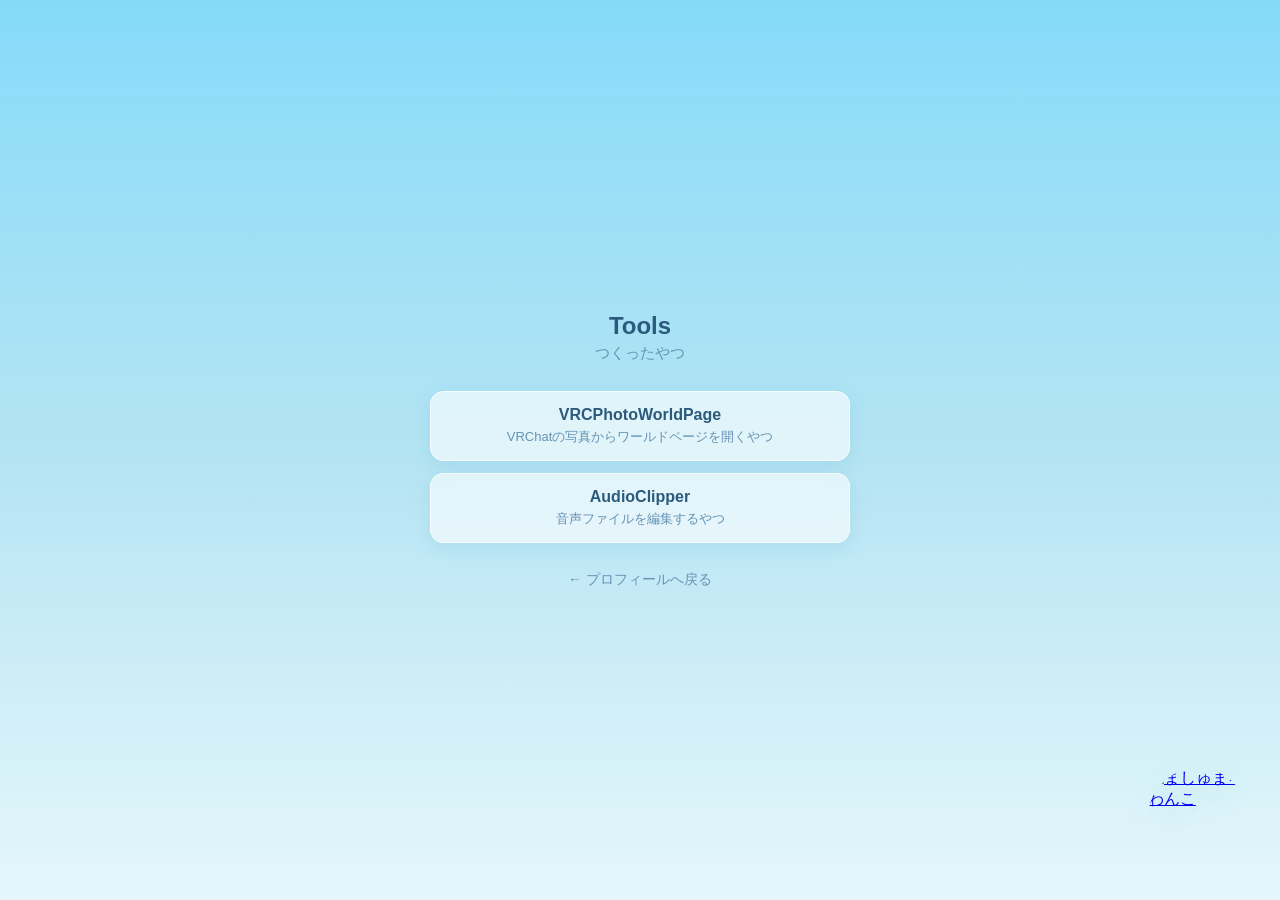
==== tools.html @ 5e03efa3 "ツールページを追加" ====
<!DOCTYPE html>
<html lang="ja">
<head>
  <meta charset="UTF-8">
  <meta name="viewport" content="width=device-width, initial-scale=1.0">
  <title>ほびわん / Tools</title>
  <style>
    :root {
      --card: rgba(255, 255, 255, 0.6);
      --text: #2c5a7c;
      --muted: #6593b3;
      --accent: #4aa8d8;
      --border: rgba(255, 255, 255, 0.7);
    }

    * { box-sizing: border-box; }

    body {
      margin: 0;
      min-height: 100vh;
      display: flex;
      align-items: center;
      justify-content: center;
      background: linear-gradient(180deg, #8fd3ec 0%, #b3e3f2 45%, #e4f6fb 100%);
      color: var(--text);
      font-family: -apple-system, BlinkMacSystemFont, "Hiragino Sans", "Noto Sans JP", "Segoe UI", sans-serif;
      padding: 24px;
      position: relative;
    }

    /* 画像レイヤー: 先に彩度を下げてブラーをかける */
    body::before {
      content: "";
      position: fixed;
      inset: 0;
      z-index: -2;
      background: url("images/IMG_20260418_111719S.jpg") center / cover no-repeat;
      filter: grayscale(0.9) contrast(200%) blur(8px);
      transform: scale(1.2);
    }

    /* 色レイヤー: その上から背景色のグラデーションを混合 */
    body::after {
      content: "";
      position: fixed;
      inset: 0;
      z-index: -1;
      background: linear-gradient(180deg, rgba(128, 221, 255, 0.7) 0%, rgba(179, 227, 242, 0.9) 50%, rgba(228, 246, 251, 1.0) 100%);
    }

    .profile {
      width: 100%;
      max-width: 420px;
      text-align: center;
    }

    .icon {
      width: 160px;
      height: 160px;
      border-radius: 50%;
      margin: 0 auto 20px;
      display: flex;
      align-items: center;
      justify-content: center;
      font-size: 52px;
      font-weight: 700;
      color: #fff;
      background: linear-gradient(135deg, #6fc5e6, #4aa8d8);
      box-shadow: 0 10px 30px rgba(74, 168, 216, 0.3);
      border: 3px solid rgba(255, 255, 255, 0.85);
      overflow: hidden;
    }

    .icon img {
      width: 100%;
      height: 100%;
      object-fit: cover;
      transform: scale(1.0);
    }

    .name {
      font-size: 24px;
      font-weight: 700;
      margin: 0;
    }

    .handle {
      color: var(--muted);
      font-size: 15px;
      margin: 4px 0 28px;
    }

    .links {
      display: flex;
      flex-direction: column;
      gap: 12px;
    }

    .links a {
      display: flex;
      align-items: center;
      justify-content: center;
      gap: 8px;
      padding: 14px 18px;
      border: 1px solid var(--border);
      border-radius: 14px;
      background: var(--card);
      backdrop-filter: blur(8px);
      -webkit-backdrop-filter: blur(8px);
      color: var(--text);
      text-decoration: none;
      font-size: 16px;
      font-weight: 600;
      box-shadow: 0 6px 18px rgba(74, 168, 216, 0.15);
      transition: border-color .15s ease, transform .15s ease, background .15s ease, box-shadow .15s ease;
    }

    .links a {
      flex-direction: column;
      gap: 4px;
    }

    .links a .desc {
      color: var(--muted);
      font-size: 13px;
      font-weight: 400;
    }

    .links a:hover {
      border-color: var(--accent);
      background: rgba(255, 255, 255, 0.85);
      transform: translateY(-2px);
      box-shadow: 0 10px 24px rgba(74, 168, 216, 0.28);
    }

    footer {
      margin-top: 28px;
      color: var(--muted);
      font-size: 12px;
    }

    .mascot {
      position: fixed;
      right: 32px;
      bottom: 32px;
      width: 100px;
      height: 100px;
      border-radius: 50%;
      overflow: hidden;
      z-index: 10;
      filter: drop-shadow(0 6px 12px rgba(74, 168, 216, 0.3));
      cursor: pointer;
      transition: transform .15s ease;
    }

    .mascot img {
      width: 100%;
      height: 100%;
      object-fit: cover;
      display: block;
    }

    .mascot:hover {
      transform: translateY(-4px) scale(1.05);
    }

    @media (max-width: 720px) {
      .mascot {
        width: 80px;
        height: 80px;
        right: 16px;
        bottom: 16px;
      }
    }
    .back {
      display: inline-block;
      margin-top: 28px;
      color: var(--muted);
      font-size: 14px;
      text-decoration: none;
    }

    .back:hover {
      color: var(--accent);
    }
  </style>
</head>
<body>
  <main class="profile">
    <h1 class="name">Tools</h1>
    <p class="handle">つくったやつ</p>

    <nav class="links">
      <a href="https://hobione2k.github.io/VRCPhotoWorldPage.github.io/" target="_blank" rel="noopener noreferrer">
        VRCPhotoWorldPage
        <span class="desc">VRChatの写真からワールドページを開くやつ</span>
      </a>
      <a href="https://hobione2k.github.io/AudioClipper/" target="_blank" rel="noopener noreferrer">
        AudioClipper
        <span class="desc">音声ファイルを編集するやつ</span>
      </a>
    </nav>

    <a class="back" href="./">← プロフィールへ戻る</a>
  </main>

  <a class="mascot" href="https://booth.pm/ja/items/4184571" target="_blank" rel="noopener noreferrer">
    <img src="images/Wanko.gif" alt="ましゅまろわんこ">
  </a>
</body>
</html>
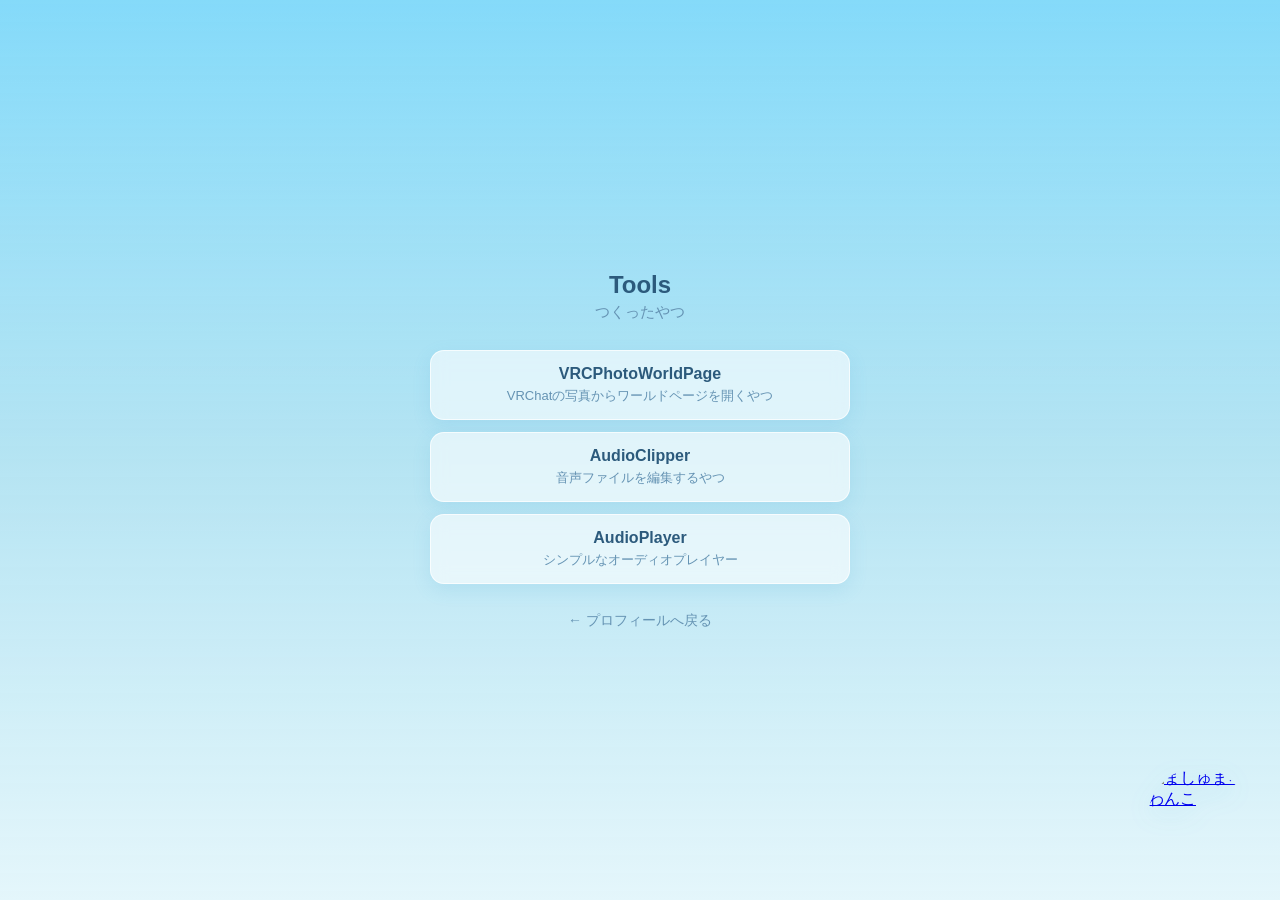
==== commit 53486ae0: "オーディオプレイヤーのリンクを追加" ====
--- a/tools.html
+++ b/tools.html
@@ -191,7 +191,7 @@
     <p class="handle">つくったやつ</p>
 
     <nav class="links">
-      <a href="https://hobione2k.github.io/VRCPhotoWorldPage.github.io/" target="_blank" rel="noopener noreferrer">
+      <a href="https://hobione2k.github.io/VRCPhotoWorldPage/" target="_blank" rel="noopener noreferrer">
         VRCPhotoWorldPage
         <span class="desc">VRChatの写真からワールドページを開くやつ</span>
       </a>
@@ -199,6 +199,10 @@
         AudioClipper
         <span class="desc">音声ファイルを編集するやつ</span>
       </a>
+      <a href="https://hobione2k.github.io/AudioPlayer/" target="_blank" rel="noopener noreferrer">
+        AudioPlayer
+        <span class="desc">シンプルなオーディオプレイヤー</span>
+      </a>
     </nav>
 
     <a class="back" href="./">← プロフィールへ戻る</a>
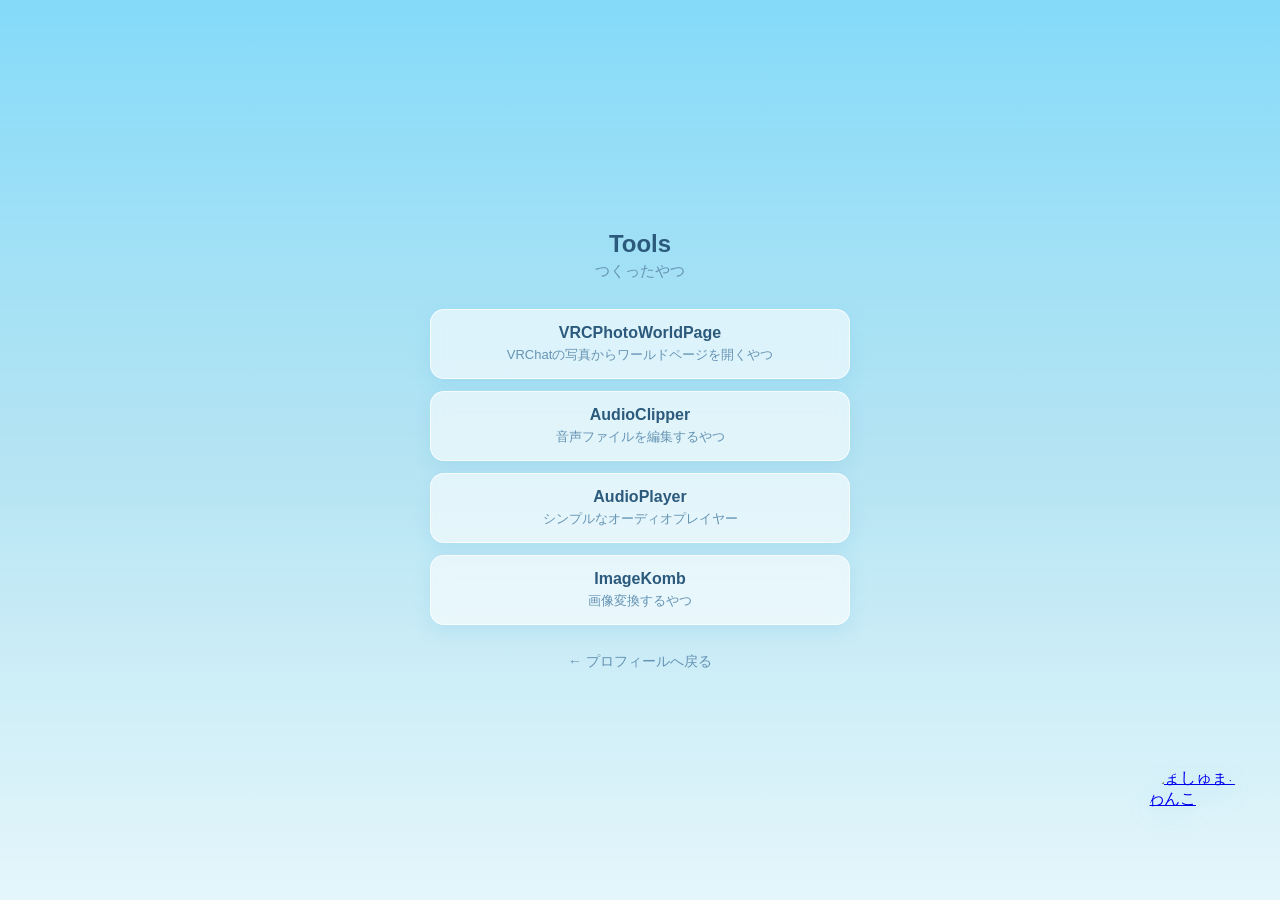
==== commit c403ed80: "ツールページにImageKombへのリンクを追加" ====
--- a/tools.html
+++ b/tools.html
@@ -203,6 +203,10 @@
         AudioPlayer
         <span class="desc">シンプルなオーディオプレイヤー</span>
       </a>
+      <a href="https://hobione2k.github.io/ImageKomb/" target="_blank" rel="noopener noreferrer">
+        ImageKomb
+        <span class="desc">画像変換するやつ</span>
+      </a>
     </nav>
 
     <a class="back" href="./">← プロフィールへ戻る</a>
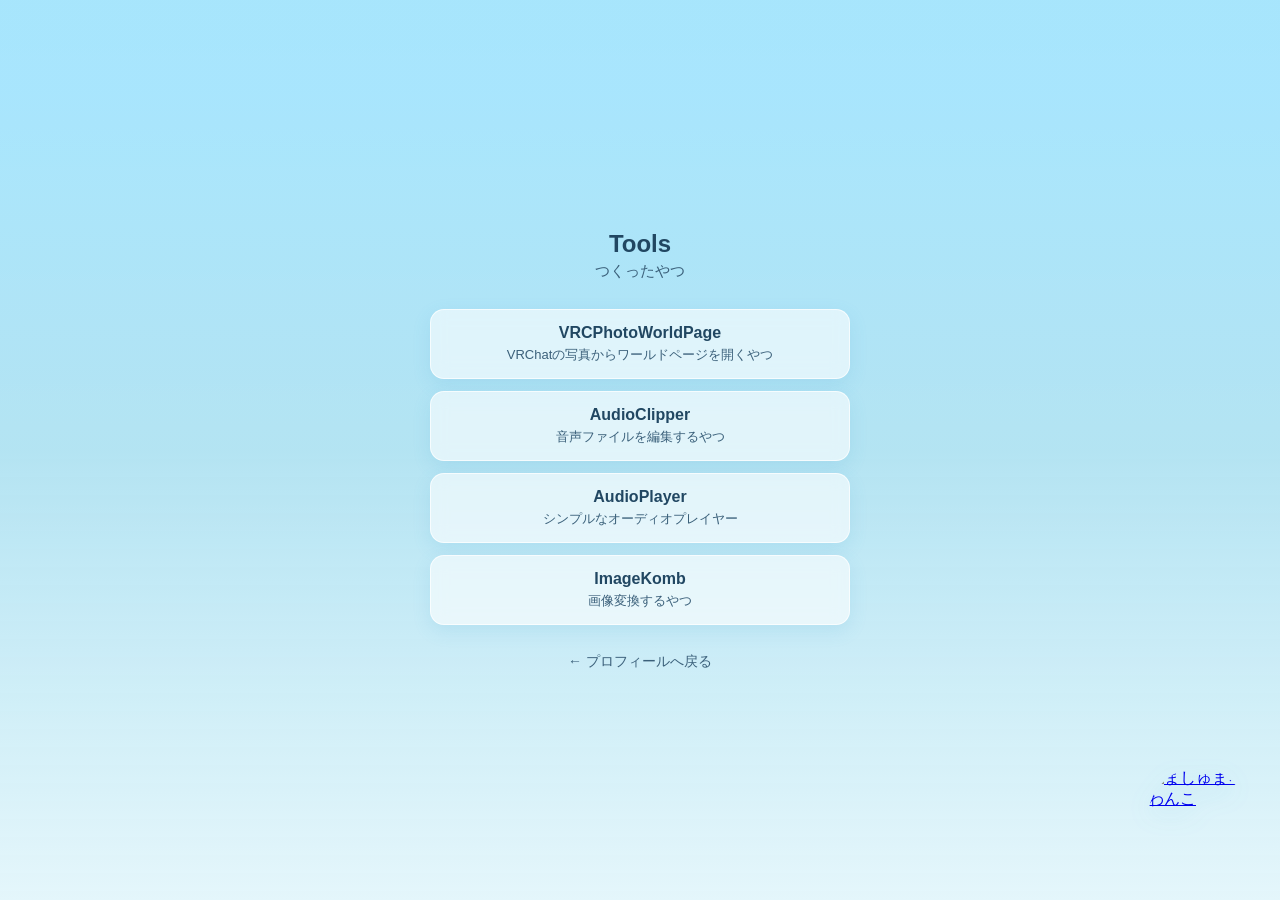
==== commit b5f240b5: "文字が見やすくなるように配色を微調整" ====
--- a/tools.html
+++ b/tools.html
@@ -7,8 +7,8 @@
   <style>
     :root {
       --card: rgba(255, 255, 255, 0.6);
-      --text: #2c5a7c;
-      --muted: #6593b3;
+      --text: #214762;
+      --muted: #3B607A;
       --accent: #4aa8d8;
       --border: rgba(255, 255, 255, 0.7);
     }
@@ -21,7 +21,7 @@
       display: flex;
       align-items: center;
       justify-content: center;
-      background: linear-gradient(180deg, #8fd3ec 0%, #b3e3f2 45%, #e4f6fb 100%);
+      background: linear-gradient(180deg, #8FD3EC 0%, #b3e3f2 45%, #e4f6fb 100%);
       color: var(--text);
       font-family: -apple-system, BlinkMacSystemFont, "Hiragino Sans", "Noto Sans JP", "Segoe UI", sans-serif;
       padding: 24px;
@@ -45,7 +45,7 @@
       position: fixed;
       inset: 0;
       z-index: -1;
-      background: linear-gradient(180deg, rgba(128, 221, 255, 0.7) 0%, rgba(179, 227, 242, 0.9) 50%, rgba(228, 246, 251, 1.0) 100%);
+      background: linear-gradient(180deg, #AAE7FEE6 10%, #B3E3F2E6 50%, rgba(228, 246, 251, 1.0) 100%);
     }
 
     .profile {
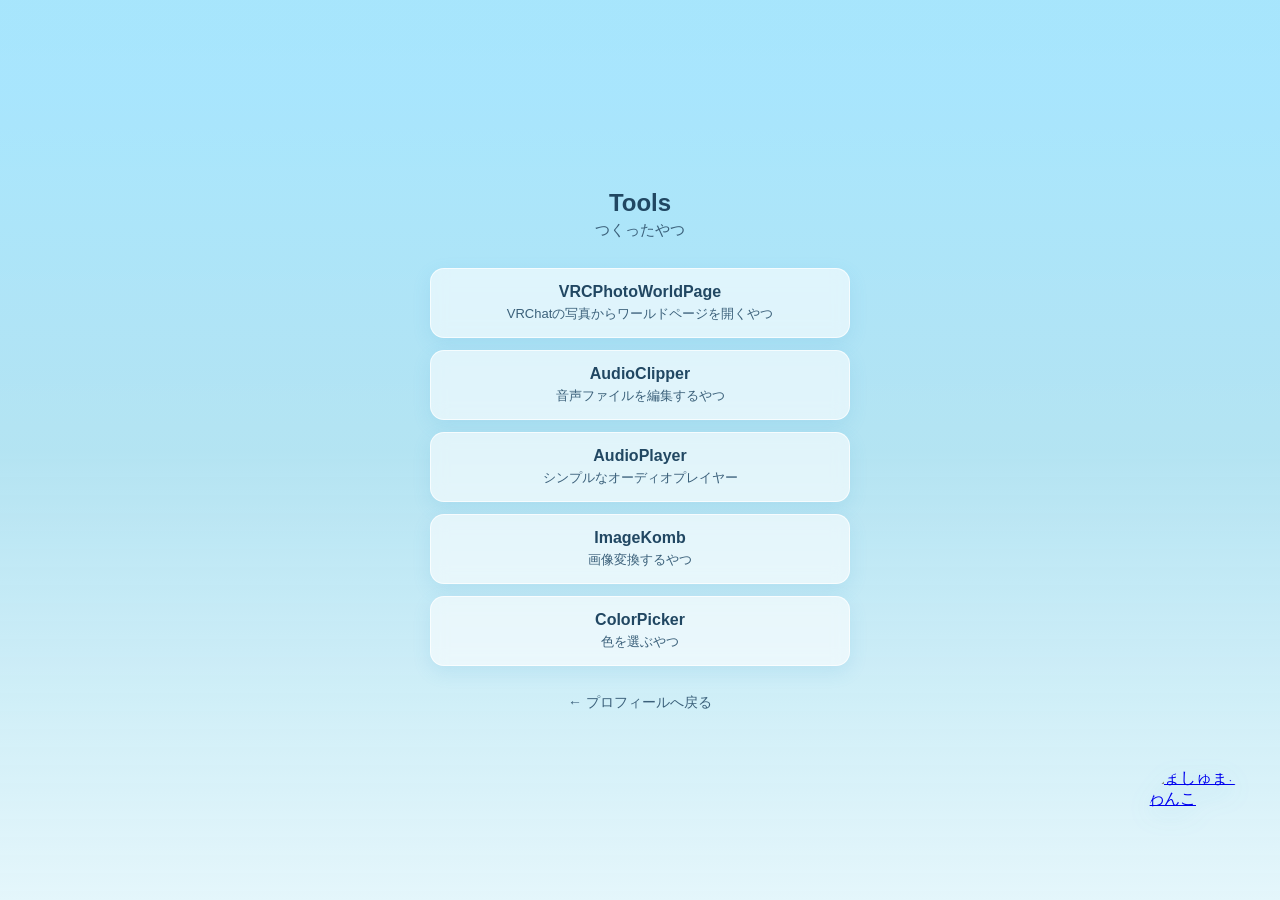
==== commit 60eac3f4: "ツールページにColorPickerへのリンクを追加" ====
--- a/tools.html
+++ b/tools.html
@@ -4,193 +4,14 @@
   <meta charset="UTF-8">
   <meta name="viewport" content="width=device-width, initial-scale=1.0">
   <title>ほびわん / Tools</title>
-  <style>
-    :root {
-      --card: rgba(255, 255, 255, 0.6);
-      --text: #214762;
-      --muted: #3B607A;
-      --accent: #4aa8d8;
-      --border: rgba(255, 255, 255, 0.7);
-    }
-
-    * { box-sizing: border-box; }
-
-    body {
-      margin: 0;
-      min-height: 100vh;
-      display: flex;
-      align-items: center;
-      justify-content: center;
-      background: linear-gradient(180deg, #8FD3EC 0%, #b3e3f2 45%, #e4f6fb 100%);
-      color: var(--text);
-      font-family: -apple-system, BlinkMacSystemFont, "Hiragino Sans", "Noto Sans JP", "Segoe UI", sans-serif;
-      padding: 24px;
-      position: relative;
-    }
-
-    /* 画像レイヤー: 先に彩度を下げてブラーをかける */
-    body::before {
-      content: "";
-      position: fixed;
-      inset: 0;
-      z-index: -2;
-      background: url("images/IMG_20260418_111719S.jpg") center / cover no-repeat;
-      filter: grayscale(0.9) contrast(200%) blur(8px);
-      transform: scale(1.2);
-    }
-
-    /* 色レイヤー: その上から背景色のグラデーションを混合 */
-    body::after {
-      content: "";
-      position: fixed;
-      inset: 0;
-      z-index: -1;
-      background: linear-gradient(180deg, #AAE7FEE6 10%, #B3E3F2E6 50%, rgba(228, 246, 251, 1.0) 100%);
-    }
-
-    .profile {
-      width: 100%;
-      max-width: 420px;
-      text-align: center;
-    }
-
-    .icon {
-      width: 160px;
-      height: 160px;
-      border-radius: 50%;
-      margin: 0 auto 20px;
-      display: flex;
-      align-items: center;
-      justify-content: center;
-      font-size: 52px;
-      font-weight: 700;
-      color: #fff;
-      background: linear-gradient(135deg, #6fc5e6, #4aa8d8);
-      box-shadow: 0 10px 30px rgba(74, 168, 216, 0.3);
-      border: 3px solid rgba(255, 255, 255, 0.85);
-      overflow: hidden;
-    }
-
-    .icon img {
-      width: 100%;
-      height: 100%;
-      object-fit: cover;
-      transform: scale(1.0);
-    }
-
-    .name {
-      font-size: 24px;
-      font-weight: 700;
-      margin: 0;
-    }
-
-    .handle {
-      color: var(--muted);
-      font-size: 15px;
-      margin: 4px 0 28px;
-    }
-
-    .links {
-      display: flex;
-      flex-direction: column;
-      gap: 12px;
-    }
-
-    .links a {
-      display: flex;
-      align-items: center;
-      justify-content: center;
-      gap: 8px;
-      padding: 14px 18px;
-      border: 1px solid var(--border);
-      border-radius: 14px;
-      background: var(--card);
-      backdrop-filter: blur(8px);
-      -webkit-backdrop-filter: blur(8px);
-      color: var(--text);
-      text-decoration: none;
-      font-size: 16px;
-      font-weight: 600;
-      box-shadow: 0 6px 18px rgba(74, 168, 216, 0.15);
-      transition: border-color .15s ease, transform .15s ease, background .15s ease, box-shadow .15s ease;
-    }
-
-    .links a {
-      flex-direction: column;
-      gap: 4px;
-    }
-
-    .links a .desc {
-      color: var(--muted);
-      font-size: 13px;
-      font-weight: 400;
-    }
-
-    .links a:hover {
-      border-color: var(--accent);
-      background: rgba(255, 255, 255, 0.85);
-      transform: translateY(-2px);
-      box-shadow: 0 10px 24px rgba(74, 168, 216, 0.28);
-    }
-
-    footer {
-      margin-top: 28px;
-      color: var(--muted);
-      font-size: 12px;
-    }
-
-    .mascot {
-      position: fixed;
-      right: 32px;
-      bottom: 32px;
-      width: 100px;
-      height: 100px;
-      border-radius: 50%;
-      overflow: hidden;
-      z-index: 10;
-      filter: drop-shadow(0 6px 12px rgba(74, 168, 216, 0.3));
-      cursor: pointer;
-      transition: transform .15s ease;
-    }
-
-    .mascot img {
-      width: 100%;
-      height: 100%;
-      object-fit: cover;
-      display: block;
-    }
-
-    .mascot:hover {
-      transform: translateY(-4px) scale(1.05);
-    }
-
-    @media (max-width: 720px) {
-      .mascot {
-        width: 80px;
-        height: 80px;
-        right: 16px;
-        bottom: 16px;
-      }
-    }
-    .back {
-      display: inline-block;
-      margin-top: 28px;
-      color: var(--muted);
-      font-size: 14px;
-      text-decoration: none;
-    }
-
-    .back:hover {
-      color: var(--accent);
-    }
-  </style>
+  <link rel="stylesheet" href="css/style.css">
 </head>
 <body>
   <main class="profile">
     <h1 class="name">Tools</h1>
     <p class="handle">つくったやつ</p>
 
-    <nav class="links">
+    <nav class="links links--desc">
       <a href="https://hobione2k.github.io/VRCPhotoWorldPage/" target="_blank" rel="noopener noreferrer">
         VRCPhotoWorldPage
         <span class="desc">VRChatの写真からワールドページを開くやつ</span>
@@ -207,6 +28,10 @@
         ImageKomb
         <span class="desc">画像変換するやつ</span>
       </a>
+      <a href="https://hobione2k.github.io/ColorPicker/" target="_blank" rel="noopener noreferrer">
+        ColorPicker
+        <span class="desc">色を選ぶやつ</span>
+      </a>
     </nav>
 
     <a class="back" href="./">← プロフィールへ戻る</a>
--- a/css/style.css
+++ b/css/style.css
@@ -0,0 +1,180 @@
+:root {
+  --card: rgba(255, 255, 255, 0.6);
+  --text: #214762;
+  --muted: #3B607A;
+  --accent: #4aa8d8;
+  --border: rgba(255, 255, 255, 0.7);
+}
+
+* { box-sizing: border-box; }
+
+body {
+  margin: 0;
+  min-height: 100vh;
+  display: flex;
+  align-items: center;
+  justify-content: center;
+  background: linear-gradient(180deg, #8fd3ec 0%, #b3e3f2 45%, #e4f6fb 100%);
+  color: var(--text);
+  font-family: -apple-system, BlinkMacSystemFont, "Hiragino Sans", "Noto Sans JP", "Segoe UI", sans-serif;
+  padding: 24px;
+  position: relative;
+}
+
+/* 画像レイヤー: 先に彩度を下げてブラーをかける */
+body::before {
+  content: "";
+  position: fixed;
+  inset: 0;
+  z-index: -2;
+  background: url("../images/IMG_20260418_111719S.jpg") center / cover no-repeat;
+  filter: grayscale(0.9) contrast(200%) blur(8px);
+  transform: scale(1.2);
+}
+
+/* 色レイヤー: その上から背景色のグラデーションを混合 */
+body::after {
+  content: "";
+  position: fixed;
+  inset: 0;
+  z-index: -1;
+  background: linear-gradient(180deg, #AAE7FEE6 10%, #B3E3F2E6 50%, rgba(228, 246, 251, 1.0) 100%);
+}
+
+.profile {
+  width: 100%;
+  max-width: 420px;
+  text-align: center;
+}
+
+.icon {
+  width: 160px;
+  height: 160px;
+  border-radius: 50%;
+  margin: 0 auto 20px;
+  display: flex;
+  align-items: center;
+  justify-content: center;
+  font-size: 52px;
+  font-weight: 700;
+  color: #fff;
+  background: linear-gradient(135deg, #6fc5e6, #4aa8d8);
+  box-shadow: 0 10px 30px rgba(74, 168, 216, 0.3);
+  border: 3px solid rgba(255, 255, 255, 0.85);
+  overflow: hidden;
+}
+
+.icon img {
+  width: 100%;
+  height: 100%;
+  object-fit: cover;
+  transform: scale(1.0);
+}
+
+.name {
+  font-size: 24px;
+  font-weight: 700;
+  margin: 0;
+}
+
+.handle {
+  color: var(--muted);
+  font-size: 15px;
+  margin: 4px 0 28px;
+}
+
+.links {
+  display: flex;
+  flex-direction: column;
+  gap: 12px;
+}
+
+.links a {
+  display: flex;
+  align-items: center;
+  justify-content: center;
+  gap: 8px;
+  padding: 14px 18px;
+  border: 1px solid var(--border);
+  border-radius: 14px;
+  background: var(--card);
+  backdrop-filter: blur(8px);
+  -webkit-backdrop-filter: blur(8px);
+  color: var(--text);
+  text-decoration: none;
+  font-size: 16px;
+  font-weight: 600;
+  box-shadow: 0 6px 18px rgba(74, 168, 216, 0.15);
+  transition: border-color .15s ease, transform .15s ease, background .15s ease, box-shadow .15s ease;
+}
+
+.links a:hover {
+  border-color: var(--accent);
+  background: rgba(255, 255, 255, 0.85);
+  transform: translateY(-2px);
+  box-shadow: 0 10px 24px rgba(74, 168, 216, 0.28);
+}
+
+footer {
+  margin-top: 28px;
+  color: var(--muted);
+  font-size: 12px;
+}
+
+.mascot {
+  position: fixed;
+  right: 32px;
+  bottom: 32px;
+  width: 100px;
+  height: 100px;
+  border-radius: 50%;
+  overflow: hidden;
+  z-index: 10;
+  filter: drop-shadow(0 6px 12px rgba(74, 168, 216, 0.3));
+  cursor: pointer;
+  transition: transform .15s ease;
+}
+
+.mascot img {
+  width: 100%;
+  height: 100%;
+  object-fit: cover;
+  display: block;
+}
+
+.mascot:hover {
+  transform: translateY(-4px) scale(1.05);
+}
+
+@media (max-width: 720px) {
+  .mascot {
+    width: 80px;
+    height: 80px;
+    right: 16px;
+    bottom: 16px;
+  }
+}
+
+/* 説明文付きリンク (tools.html) */
+.links--desc a {
+  flex-direction: column;
+  gap: 4px;
+}
+
+.links a .desc {
+  color: var(--muted);
+  font-size: 13px;
+  font-weight: 400;
+}
+
+.back {
+  display: inline-block;
+  margin-top: 28px;
+  color: var(--muted);
+  font-size: 14px;
+  text-decoration: none;
+}
+
+.back:hover {
+  color: var(--accent);
+}
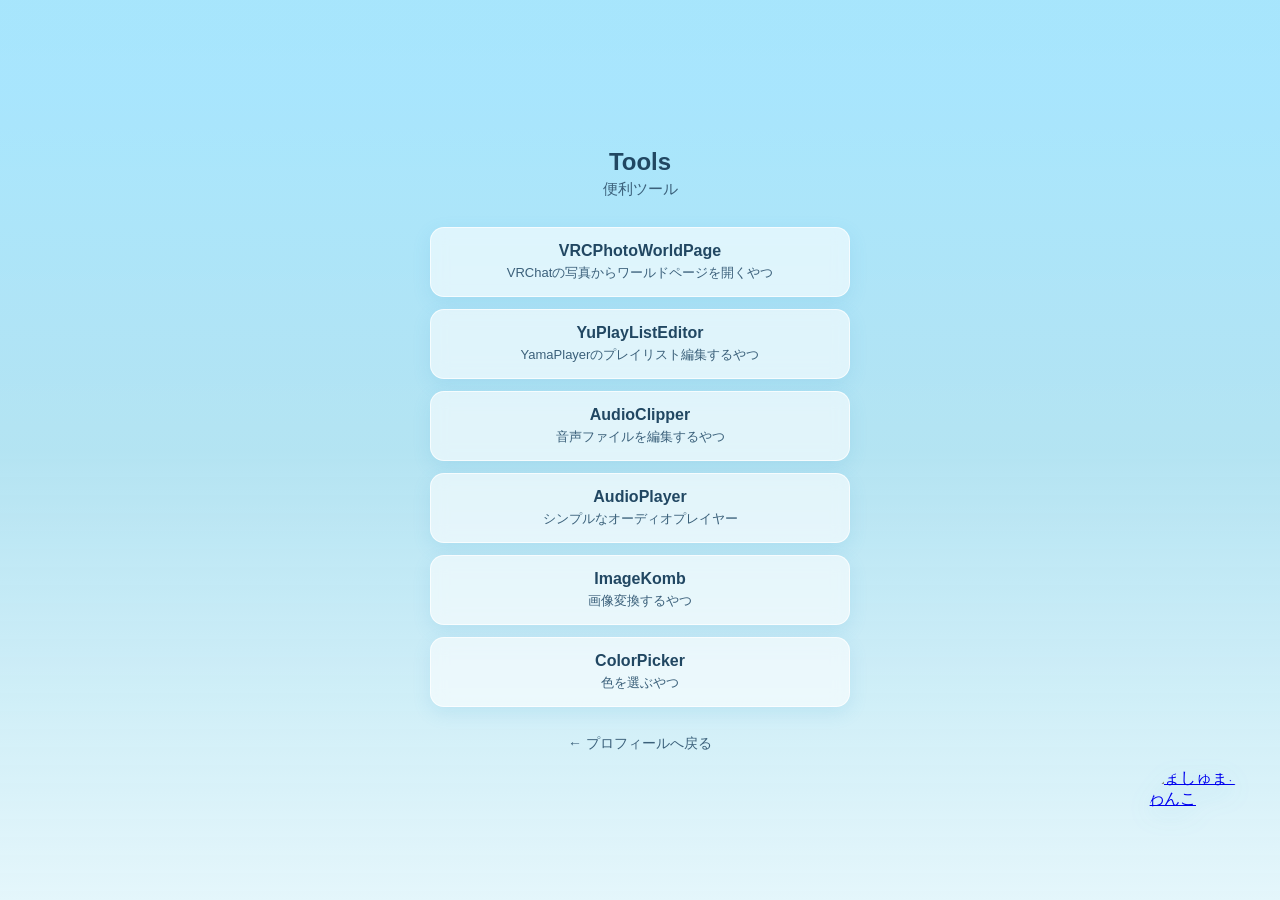
==== commit 8929ba54: "ツールページにYuPlayListEditorへのリンクを追加" ====
--- a/tools.html
+++ b/tools.html
@@ -9,12 +9,16 @@
 <body>
   <main class="profile">
     <h1 class="name">Tools</h1>
-    <p class="handle">つくったやつ</p>
+    <p class="handle">便利ツール</p>
 
     <nav class="links links--desc">
       <a href="https://hobione2k.github.io/VRCPhotoWorldPage/" target="_blank" rel="noopener noreferrer">
         VRCPhotoWorldPage
         <span class="desc">VRChatの写真からワールドページを開くやつ</span>
+      </a>
+      <a href="https://hobione2k.github.io/YuPlayListEditor/" target="_blank" rel="noopener noreferrer">
+        YuPlayListEditor
+        <span class="desc">YamaPlayerのプレイリスト編集するやつ</span>
       </a>
       <a href="https://hobione2k.github.io/AudioClipper/" target="_blank" rel="noopener noreferrer">
         AudioClipper
